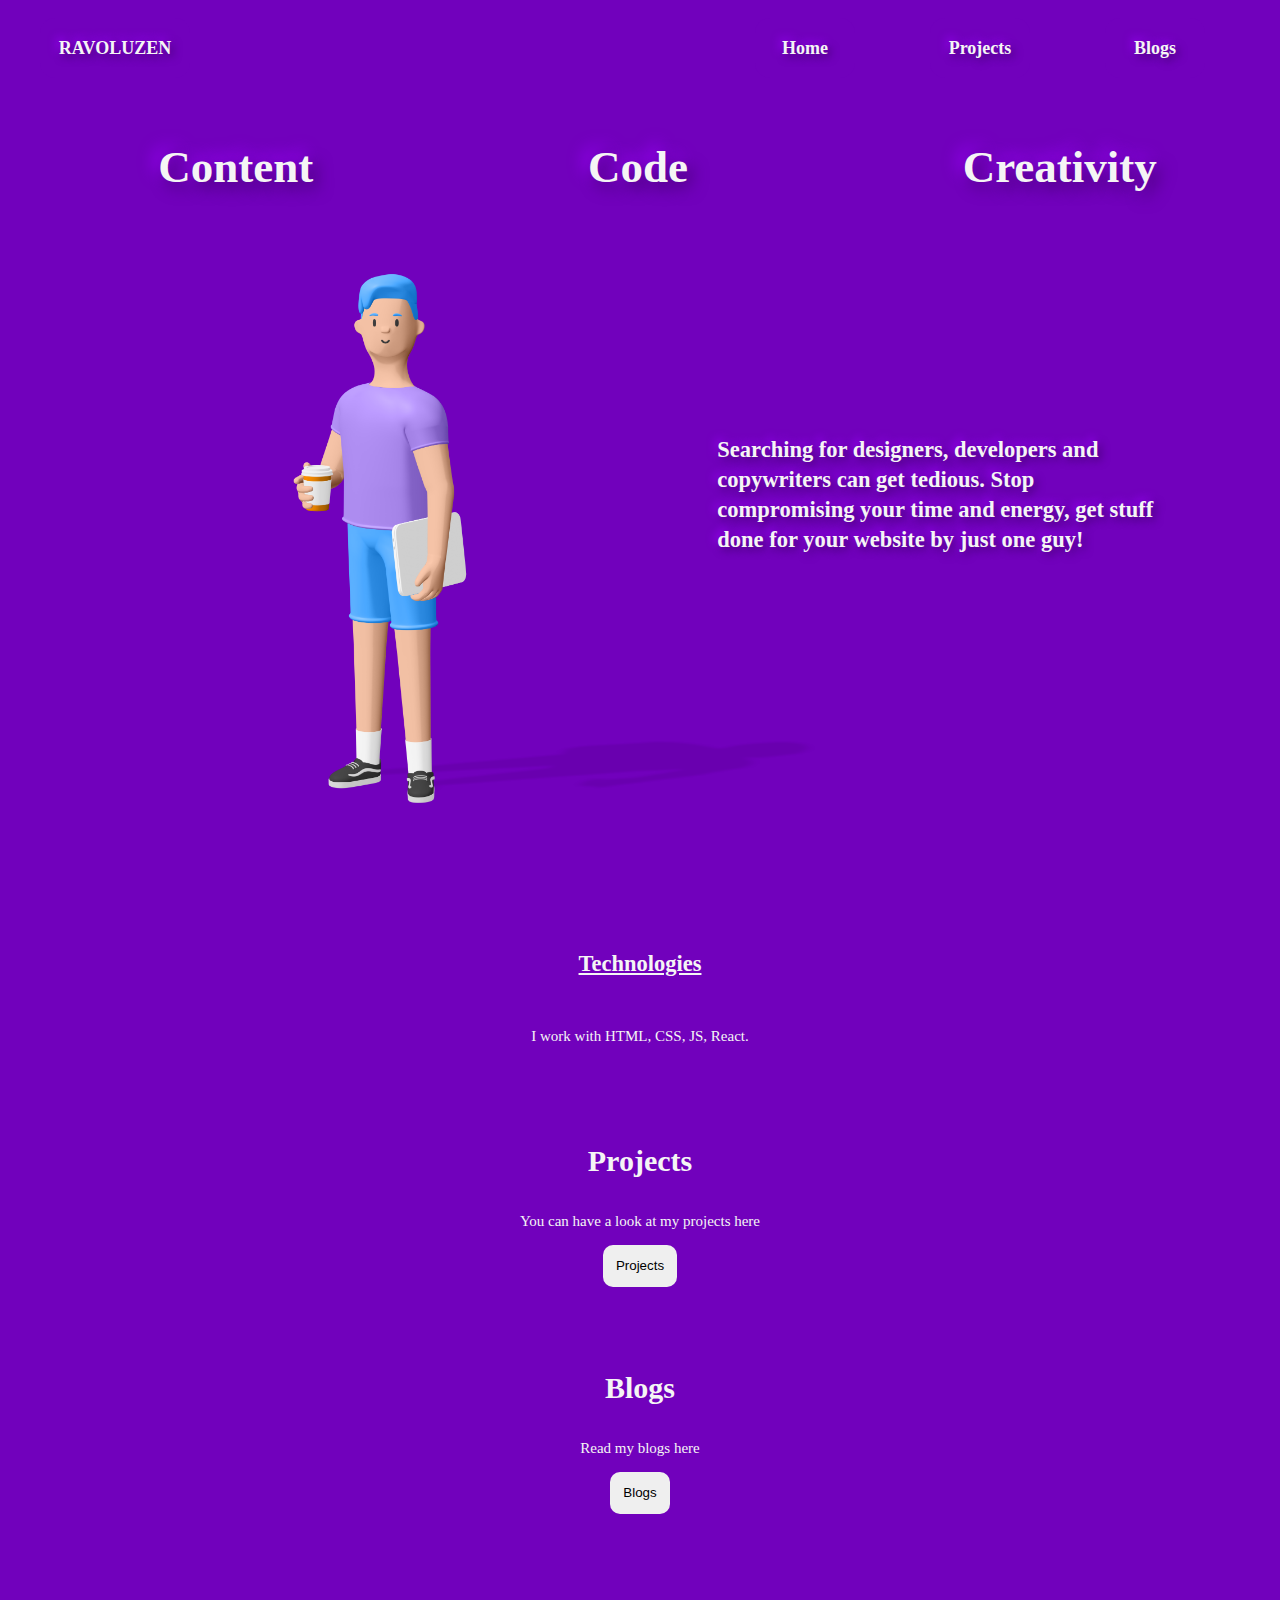
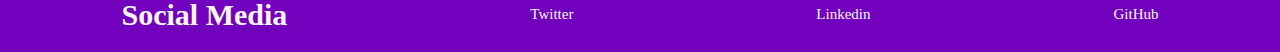
==== index.html @ af6c5ee5 "Initial Commit" ====
<!DOCTYPE html>
<!--[if lt IE 7]>      <html class="no-js lt-ie9 lt-ie8 lt-ie7"> <![endif]-->
<!--[if IE 7]>         <html class="no-js lt-ie9 lt-ie8"> <![endif]-->
<!--[if IE 8]>         <html class="no-js lt-ie9"> <![endif]-->
<!--[if gt IE 8]>      <html class="no-js"> <!--<![endif]-->
<html>
    <head>
        <meta charset="utf-8">
        <meta http-equiv="X-UA-Compatible" content="IE=edge">
        <title></title>
        <meta name="description" content="">
        <meta name="viewport" content="width=device-width, initial-scale=1">
        <link rel="stylesheet" href="styles.css">
    </head>
    <body>
        <nav class="navbar">
            <ul><li id="branding">RAVOLUZEN</li></ul>
            <ul class="nav-list">
                <li class="nav-items" href="about">Home</li>
                <li class="nav-items" href="projects">Projects</li>
                <li class="nav-items" href="contact">Blogs</li>
            </ul>
        </nav>
        <section id="landing" class="container">
            <div class="copy">
                <p>Content</p>
                <p>Code</p>
                <p>Creativity</p>
            </div>
            <div id="hero" class="container">
                <img src='./boy.png' id="hero-image" alt="Hero image" >
                <p id="hero-copy">
                    Searching for designers, developers and copywriters can get tedious.
                    Stop compromising your time and energy, get stuff done for your website by just one guy!
                </p>
            </div>
            <!-- <img class="hero" src="Headshot-min.png" alt="My headshot."> -->
        </section>
        <section id="technologies" class="container">
            <h2>Technologies</h2>
            <div id="technologies-content">
                
                <p id="about-writeup">
                    I work with HTML, CSS, JS, React.
                </p>
            </div>

        </section>
        <section id="projects" class="container">
            <h1>Projects</h1>
            <p>You can have a look at my projects here</p>
            <button id="projects-button">Projects</button>
        </section>
        <section id='blogs' class="container">
            <h1>Blogs</h1>
            <p>Read my blogs here</p>
            <button href="google.com">Blogs</button>
        </section>
        <footer class="container">
            <h1>Social Media</h1>
            <span>Twitter</span>
            <span>Linkedin</span>
            <span>GitHub</span>
        </footer>
        
        <script src="" async defer></script>
    </body>
</html>
---- styles.css ----
html{
    font-family: "Epilogue";
    margin: 0;
    box-sizing: border-box;
    font-size: 15px;
    scrollbar-width: none;
}
@font-face {
    font-family: 'Epilogue';
    src: url('./Epilogue-VariableFont_wght.ttf');
}

body{
    width: 100%;
    height: 90%;
    margin:0;
    left:10px;
    right: 10px;
    display: flex;
    flex-direction: column;
    justify-content: center;
    align-items: center;
    background-color: #7101bc;
}
nav {
    height: 15%;
    position: sticky;
    width: 100%;
    display: flex;
    justify-content: space-evenly;
    align-items: center;
    color: #f5f5f5;
    font-weight: bold;
    font-size: 1.2em;
}

ul{
    flex: 1 0 45%;
}
li{
    list-style: none;
    height: 40px;
    width: 150px;
    padding-top: 20px;
}
.nav-list{
    display: flex;
    justify-content: space-evenly;
    text-align: center;
}
.nav-items{
    border-radius: 15px;
    background: #7101bc;
    text-shadow: 3px 3px 8px #43016f,
    -3px -3px 8px #9f01ff;
    width: 100px;
}

.nav-items:hover{
    box-shadow: 3px 3px 8px #43016f,
    -3px -3px 8px #9f01ff;
    cursor: pointer;
}
.nav-items:active{
    box-shadow: inset -3px -3px 8px #6001a0,
                inset 3px 3px 8px #8201d8;
}

#branding{
    text-align: center;
    border-radius: 15px;
    background: #7101bc;
    /*box-shadow:  6px 6px 16px #43016f,
                 -6px -6px 16px #9f01ff;*/
    text-shadow: 3px 3px 8px #43016f,
    -3px -3px 8px #9f01ff;
}
.container{
    display: flex;
    justify-content: space-around;
    align-items: center;
    border: none;
}
#landing{
    
    height: 85%;
    width: 95%;
    flex-direction: column;
    /*border: 1px solid rgb(0, 0, 0); */
}
.copy{
    width: 85%;
    color: whitesmoke;
    display: flex;
    justify-content: space-between;
    font-size: 3em;
    font-weight: bold;
    text-shadow: 6px 6px 16px #43016f,
                -6px -6px 16px #9f01ff;
    text-indent: 35px;
}
#hero{
    flex-direction: row;
    width: 95%;
    height: 70vh;
}

#hero-image{
    margin-left: 20%;
    height: 62.4vh;
    width: 65vw;
}
#hero-copy{
    margin: -10% 5% 0 -10%;
    font-weight: 550;
    color: whitesmoke;
    font-size: 1.5em;
    width: 2;
    text-shadow: 3px 3px 8px #43016f,
    -3px -3px 8px #9f01ff;
    line-height: 30px;
}

#about{
    height: 95vh;
    width: 95vw;
    flex-direction: column;
}
h2{
    text-decoration: underline;
    color: whitesmoke;
    border: none;
}
#about-content{
    margin-top: -5%;
    display: flex;
    flex-direction: row;
    justify-content: space-around;
    align-self: center;
    width: 90%;
    height: 80%;
    text-align: center;
    border: none;
}

picture{
    border-radius: 50%;
    border: none;
}

#about-writeup{
    margin-top: 15%;
}

#technologies, #projects, #blogs, footer{
    margin-top: 5%;
    width: 100%;
    flex-direction: column;
    color: whitesmoke
}


footer{
    flex-direction: row;
}
button{
    border: none;
    padding: 1em;
    border-radius: 10px;
    cursor: pointer;
}
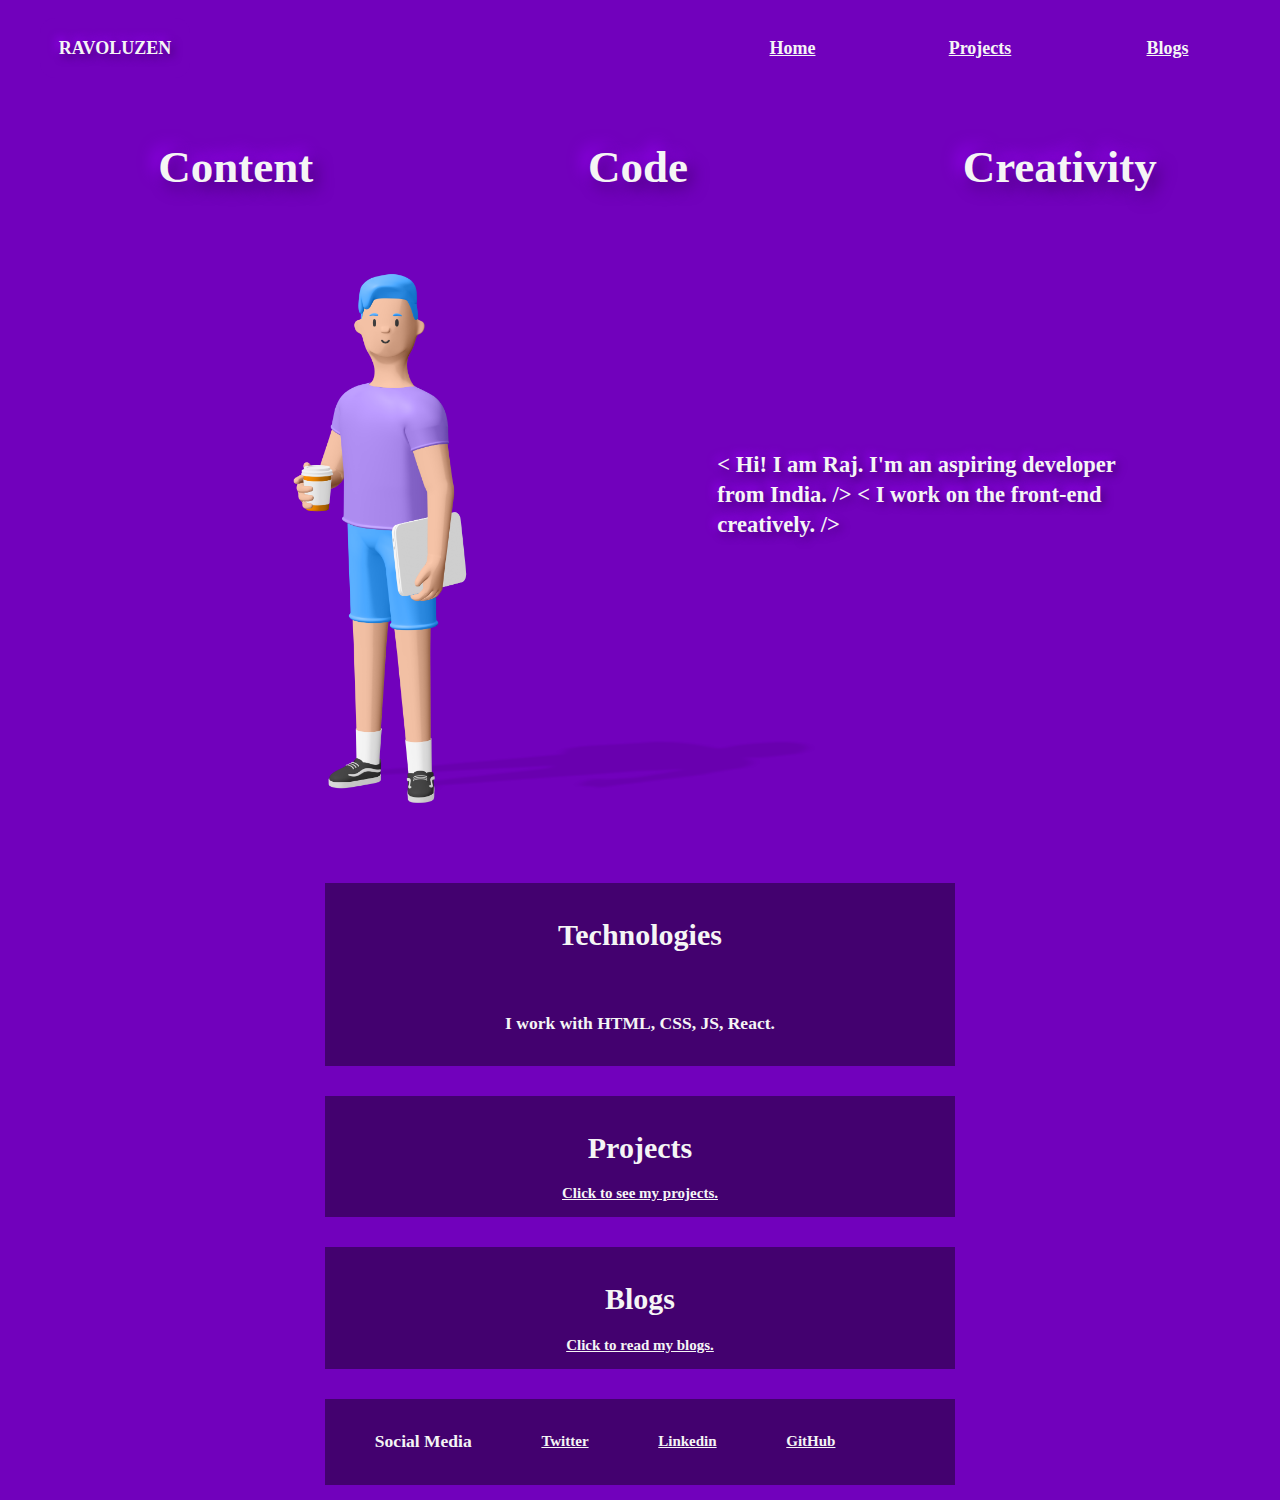
==== commit 7e81fc23: "Link additions, final revamping" ====
--- a/index.html
+++ b/index.html
@@ -16,9 +16,9 @@
         <nav class="navbar">
             <ul><li id="branding">RAVOLUZEN</li></ul>
             <ul class="nav-list">
-                <li class="nav-items" href="about">Home</li>
-                <li class="nav-items" href="projects">Projects</li>
-                <li class="nav-items" href="contact">Blogs</li>
+                <li class="nav-items"><a href="./index.html">Home</a></li>
+                <li class="nav-items"><a href="./projects.html">Projects</a></li>
+                <li class="nav-items"><a href="./blogs.html">Blogs</a></li>
             </ul>
         </nav>
         <section id="landing" class="container">
@@ -30,37 +30,36 @@
             <div id="hero" class="container">
                 <img src='./boy.png' id="hero-image" alt="Hero image" >
                 <p id="hero-copy">
-                    Searching for designers, developers and copywriters can get tedious.
-                    Stop compromising your time and energy, get stuff done for your website by just one guy!
+                    < Hi! I am Raj. I'm an aspiring developer from India. />      
+                    < I work on the front-end creatively. />
                 </p>
             </div>
             <!-- <img class="hero" src="Headshot-min.png" alt="My headshot."> -->
         </section>
         <section id="technologies" class="container">
-            <h2>Technologies</h2>
+            <h1>Technologies</h1>
             <div id="technologies-content">
                 
-                <p id="about-writeup">
+                <h3 id="about-writeup">
                     I work with HTML, CSS, JS, React.
-                </p>
+                </h3>
             </div>
 
         </section>
         <section id="projects" class="container">
             <h1>Projects</h1>
-            <p>You can have a look at my projects here</p>
-            <button id="projects-button">Projects</button>
+            <a href="projects.html">Click to see my projects.</a>
         </section>
         <section id='blogs' class="container">
             <h1>Blogs</h1>
-            <p>Read my blogs here</p>
-            <button href="google.com">Blogs</button>
+            <a href="./blogs.html">Click to read my blogs.</a>
+
         </section>
         <footer class="container">
-            <h1>Social Media</h1>
-            <span>Twitter</span>
-            <span>Linkedin</span>
-            <span>GitHub</span>
+            <h3>Social Media</h3>
+            <span><a href="twitter.com/ravoluzen">Twitter</a></span>
+            <span><a href="https://www.linkedin.com/in/raj-shankar-tiwary-053b86189/">Linkedin</a></span>
+            <span><a href="github.com/ravoluzen">GitHub</span>
         </footer>
         
         <script src="" async defer></script>
--- a/styles.css
+++ b/styles.css
@@ -47,23 +47,6 @@
     display: flex;
     justify-content: space-evenly;
     text-align: center;
-}
-.nav-items{
-    border-radius: 15px;
-    background: #7101bc;
-    text-shadow: 3px 3px 8px #43016f,
-    -3px -3px 8px #9f01ff;
-    width: 100px;
-}
-
-.nav-items:hover{
-    box-shadow: 3px 3px 8px #43016f,
-    -3px -3px 8px #9f01ff;
-    cursor: pointer;
-}
-.nav-items:active{
-    box-shadow: inset -3px -3px 8px #6001a0,
-                inset 3px 3px 8px #8201d8;
 }
 
 #branding{
@@ -153,12 +136,13 @@
 }
 
 #technologies, #projects, #blogs, footer{
-    margin-top: 5%;
-    width: 100%;
+    background-color: #43016f;
+    width: 40em;
+    margin: 1em;
+    padding: 1em;
+    color: whitesmoke;
     flex-direction: column;
-    color: whitesmoke
 }
-
 
 footer{
     flex-direction: row;
@@ -168,4 +152,8 @@
     padding: 1em;
     border-radius: 10px;
     cursor: pointer;
+}
+a{
+    color: whitesmoke;
+    font-weight: bold;
 }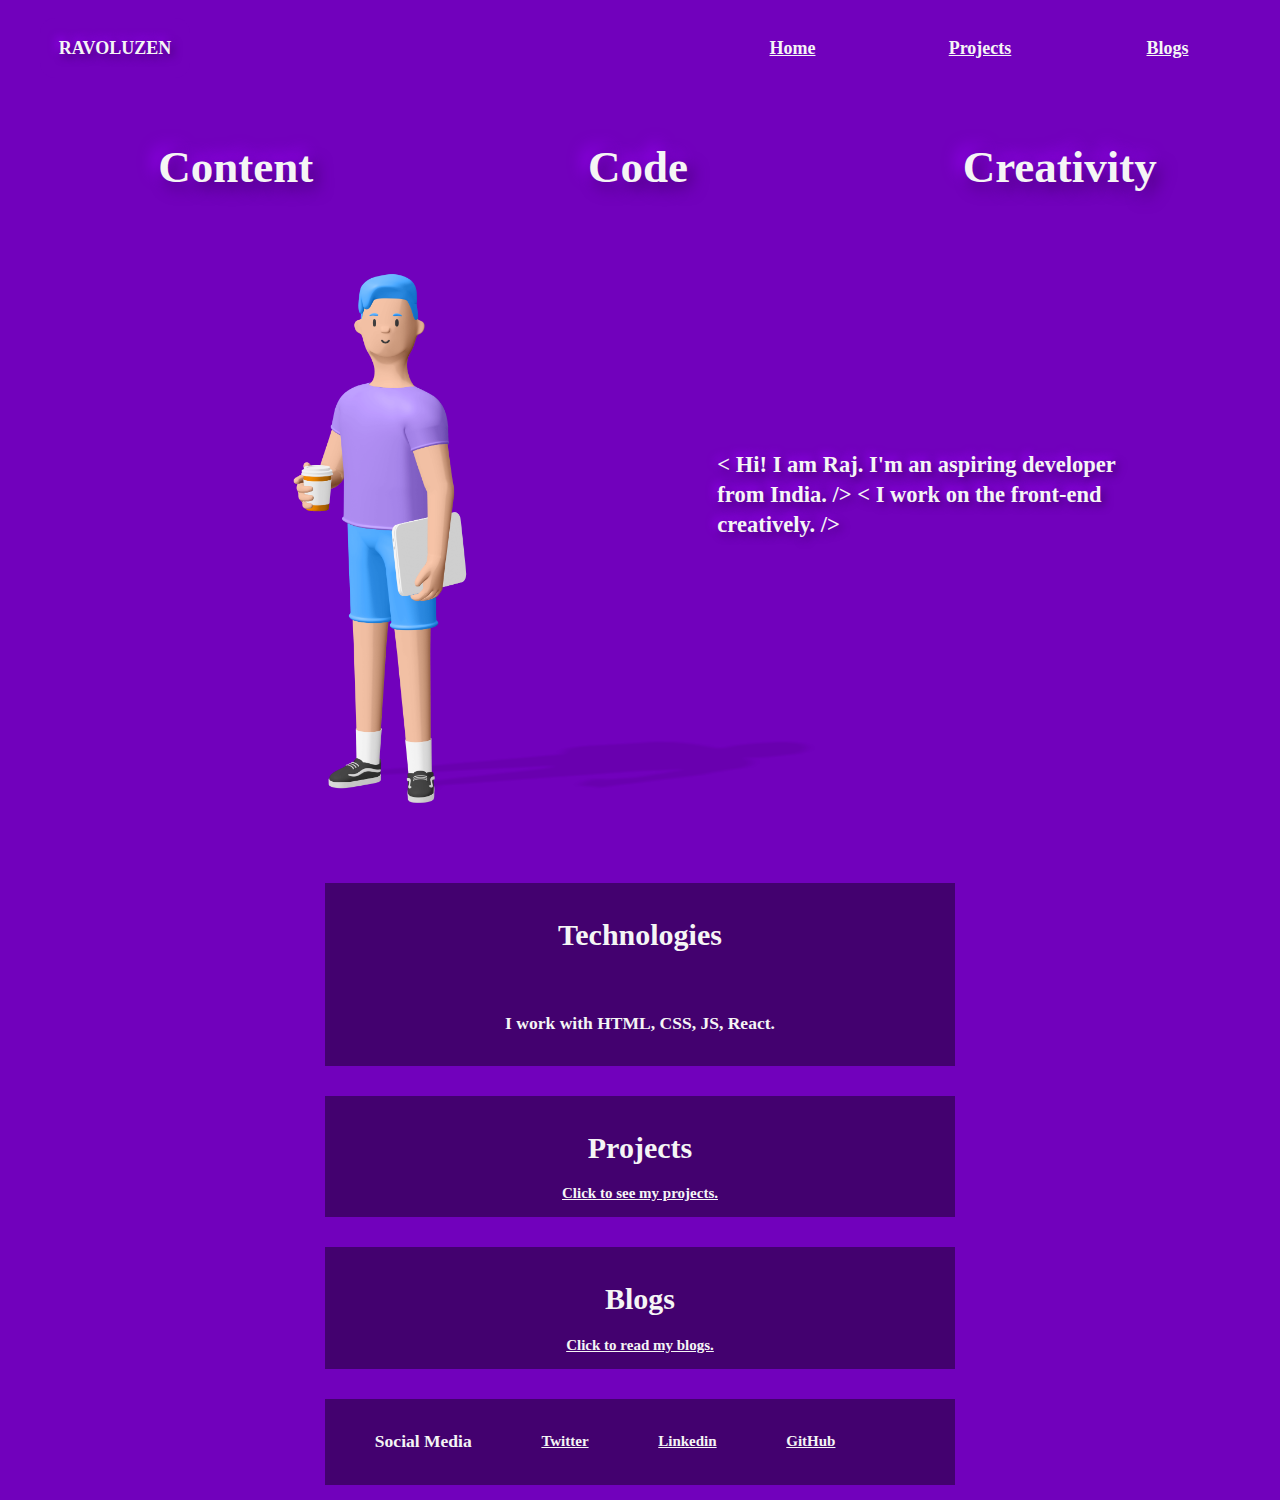
==== commit 8dab8782: "compressed hero image" ====
--- a/index.html
+++ b/index.html
@@ -28,7 +28,7 @@
                 <p>Creativity</p>
             </div>
             <div id="hero" class="container">
-                <img src='./boy.png' id="hero-image" alt="Hero image" >
+                <img src='./boy-min.png' id="hero-image" alt="Hero image" >
                 <p id="hero-copy">
                     < Hi! I am Raj. I'm an aspiring developer from India. />      
                     < I work on the front-end creatively. />
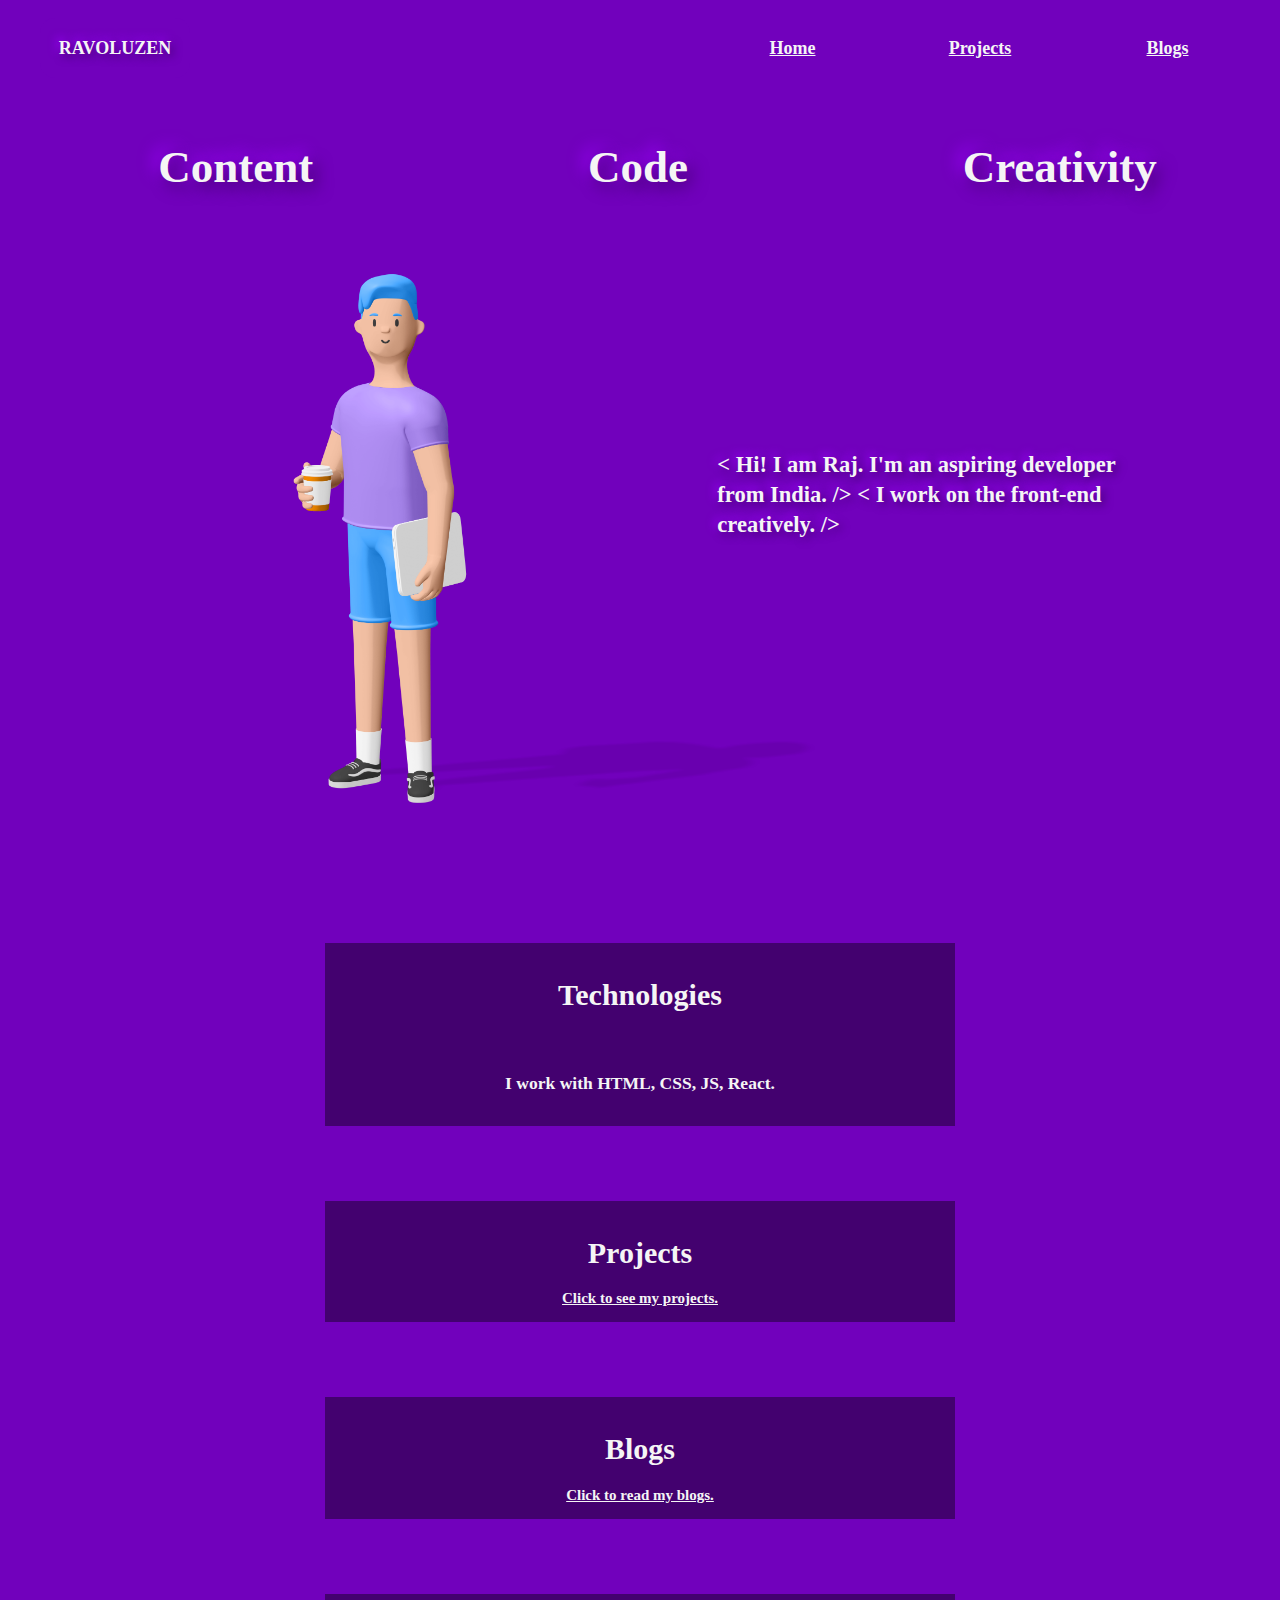
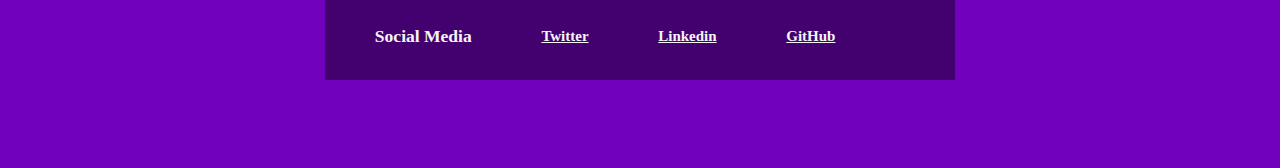
==== commit 934cde58: "styling changes" ====
--- a/index.html
+++ b/index.html
@@ -34,34 +34,33 @@
                     < I work on the front-end creatively. />
                 </p>
             </div>
-            <!-- <img class="hero" src="Headshot-min.png" alt="My headshot."> -->
         </section>
-        <section id="technologies" class="container">
-            <h1>Technologies</h1>
-            <div id="technologies-content">
-                
-                <h3 id="about-writeup">
-                    I work with HTML, CSS, JS, React.
-                </h3>
+        <section class="neoG-content">
+            <div id="technologies" class="container">
+                <h1>Technologies</h1>
+                <div id="technologies-content">
+                    
+                    <h3 id="about-writeup">
+                        I work with HTML, CSS, JS, React.
+                    </h3>
+                </div>
+    
             </div>
-
+            <div id="projects" class="container">
+                <h1>Projects</h1>
+                <a href="projects.html">Click to see my projects.</a>
+            </div>
+            <div id='blogs' class="container">
+                <h1>Blogs</h1>
+                <a href="./blogs.html">Click to read my blogs.</a>
+    
+            </div>
+            <footer class="container">
+                <h3>Social Media</h3>
+                <span><a href="twitter.com/ravoluzen">Twitter</a></span>
+                <span><a href="https://www.linkedin.com/in/raj-shankar-tiwary-053b86189/">Linkedin</a></span>
+                <span><a href="github.com/ravoluzen">GitHub</span>
+            </footer>
         </section>
-        <section id="projects" class="container">
-            <h1>Projects</h1>
-            <a href="projects.html">Click to see my projects.</a>
-        </section>
-        <section id='blogs' class="container">
-            <h1>Blogs</h1>
-            <a href="./blogs.html">Click to read my blogs.</a>
-
-        </section>
-        <footer class="container">
-            <h3>Social Media</h3>
-            <span><a href="twitter.com/ravoluzen">Twitter</a></span>
-            <span><a href="https://www.linkedin.com/in/raj-shankar-tiwary-053b86189/">Linkedin</a></span>
-            <span><a href="github.com/ravoluzen">GitHub</span>
-        </footer>
-        
-        <script src="" async defer></script>
     </body>
 </html>--- a/styles.css
+++ b/styles.css
@@ -138,7 +138,7 @@
 #technologies, #projects, #blogs, footer{
     background-color: #43016f;
     width: 40em;
-    margin: 1em;
+    margin-top: 5em;
     padding: 1em;
     color: whitesmoke;
     flex-direction: column;
@@ -156,4 +156,8 @@
 a{
     color: whitesmoke;
     font-weight: bold;
+}
+
+.neoG-content{
+    height: 100vh;
 }